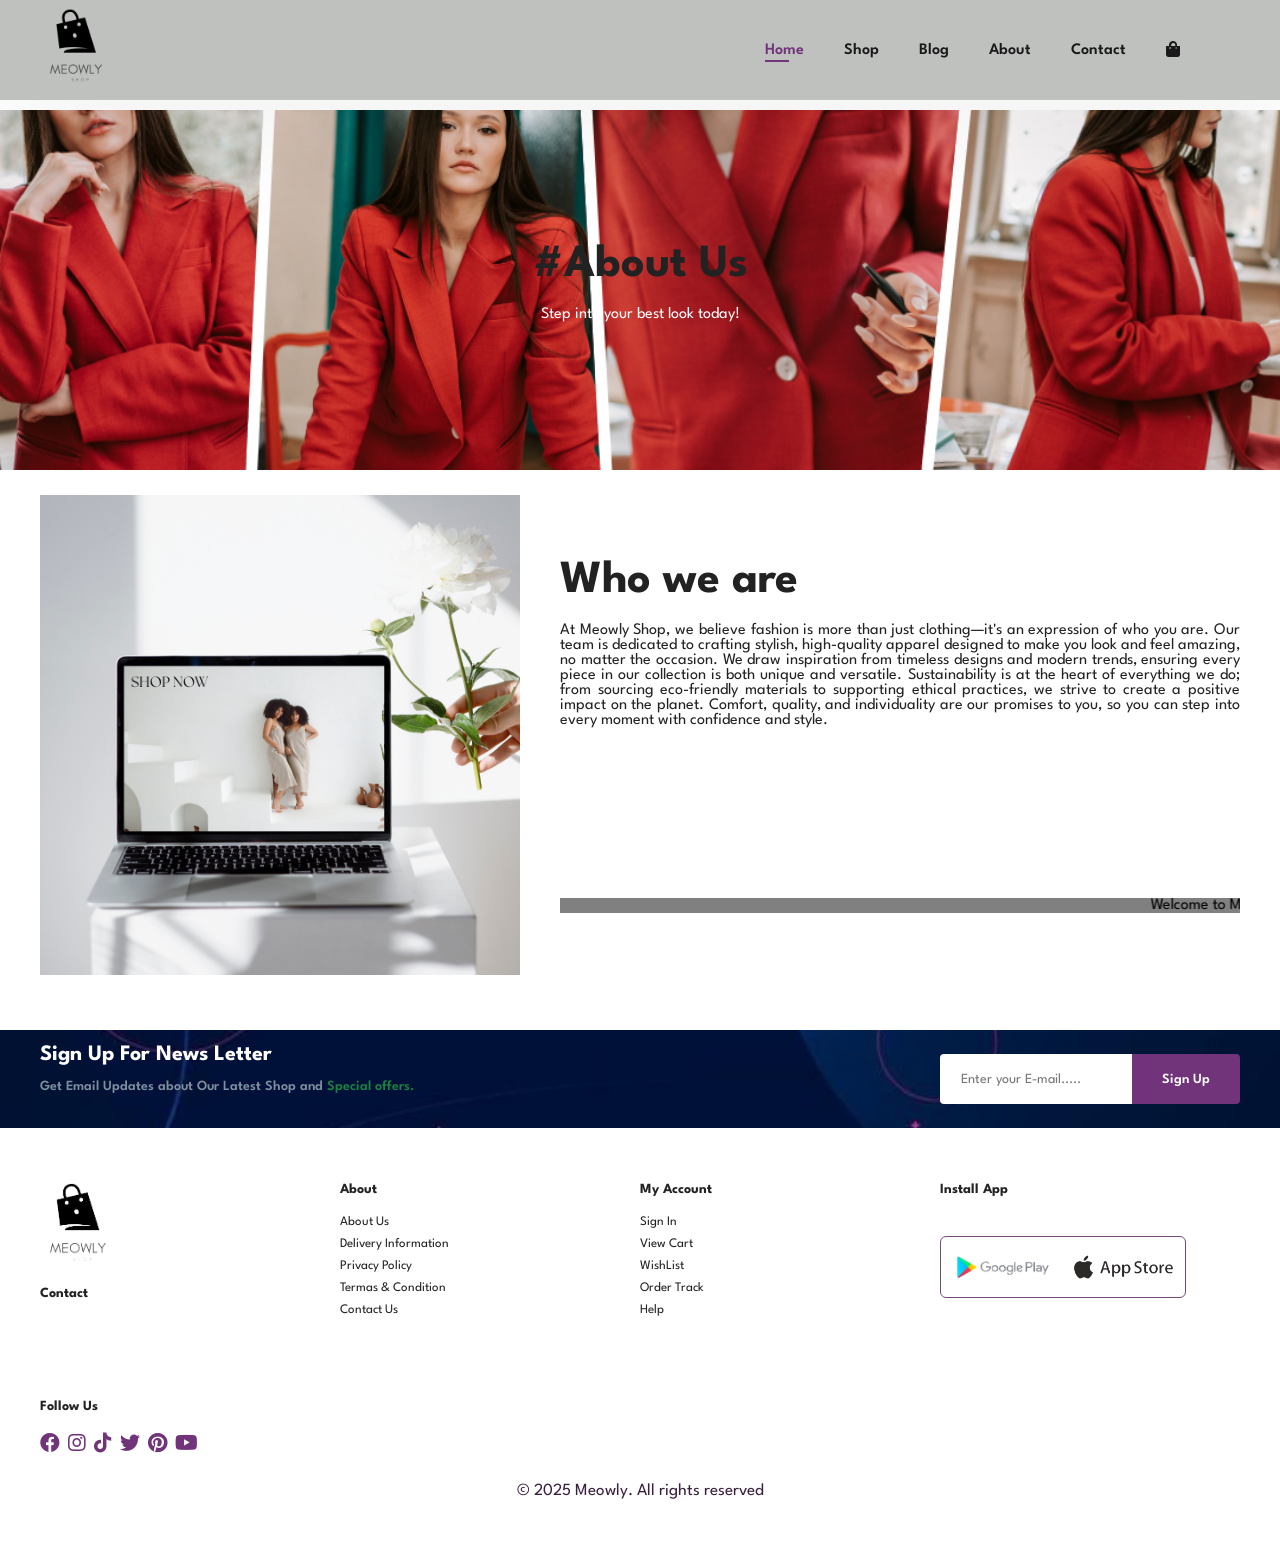
==== about.html @ 0951b693 "Added new file" ====
<!DOCTYPE html>
<html lang="en">
<head>
    <meta charset="UTF-8">
    <meta name="viewport" content="width=device-width, initial-scale=1.0">
    <title>Ecommerce</title>
    <link rel="stylesheet" href="https://cdnjs.cloudflare.com/ajax/libs/font-awesome/5.15.4/css/all.min.css">
   
        <link rel="stylesheet" href="https://cdnjs.cloudflare.com/ajax/libs/font-awesome/5.15.4/css/all.min.css">
   
    <link rel="stylesheet" href="style.css">
    
</head>
<body>
    <section id="header">
        <a href="#"><img src="img/meowly1.png" class="logo" alt="logo"></a>
        <div>
            <ul id="navbar">
                <li><a class="active" href="index.html">Home</a></li>
                <li><a href="shop.html">Shop</a></li>
                <li><a href="blog.html">Blog</a></li>
                <li><a href="about.html">About</a></li>
                <li><a href="contact.html">Contact</a></li>
                <li><a href="cart.html"><i class="fa fa-shopping-bag" aria-hidden="true"></i></a></li>
                <a href="#" id="close"><i class="fas fa-times"></i></a>
            </ul>
        </div>
        <div id="mobile">
            <i id="bar" class="fas fa-outdent"></i>
        </div>
    </section>
    <section id="page-head" class="about-header">
        <h2>#About Us</h2>
        <p>Step into your best look today!</p>
    </section>
    <section id="about-head" class="section-p1">
        <img src="img/about/about.png" alt="">
        <div>
            <h2>Who we are</h2>
            <p>At Meowly Shop, we believe fashion is more than just clothing—it's an expression of who you are. Our team is dedicated to crafting stylish, 
                high-quality apparel designed to make you look and feel amazing, no matter the occasion. 
                We draw inspiration from timeless designs and modern trends, ensuring every piece in our collection is both unique and versatile. 
                Sustainability is at the heart of everything we do; from sourcing eco-friendly materials to supporting ethical practices,
                 we strive to create a positive impact on the planet. Comfort, quality, and individuality are our promises to you,
                  so you can step into every moment with confidence and style.</p>
            <br><br>
            <br><br>
            <br><br>
            <br><br>
            <br><br>
            
            
            <marquee bgcolor="grey" loop="-1 " width="100%" behavior="scroll" direction="left"> Welcome to Meowly Shop! Discover the latest trends, exclusive collections, and sustainable fashion options. Shop now and redefine your style!</marquee>
        </div>
    </section>
    <section id="newsletter" class="section-p1 section-m1">
        <div class="newstext">
            <h4>Sign Up For News Letter</h4>
            <p>Get Email Updates about Our Latest Shop and <span>Special offers.</span></p>
        </div>
        <div class="form">
            <input type="text" placeholder="Enter your E-mail.....">
            <button class="normal">Sign Up</button>
        </div>
    </section>
    <footer class="section-p1">
        <div class="col">
            <img class="logo" src="img/meowly.png" alt="">
            <h4> Contact</h4>
            <p> <strong>Address:</strong>  Bharatpur Chitwan,Nepal</p>
            <p> <strong>Phone:</strong> +977-98000</p>
            <p> <strong>Hours:</strong>  10am-6pm , Tue-Sun</p>
            <div class="follow"> 
                <h4>Follow Us</h4>
                <div class="icon">
                    <a href="#" class="fab fa-facebook"></a>
                    <a href="#" class="fab fa-instagram"></a>
                    <a href="#" class="fab fa-tiktok"></a>
                    <a href="#" class="fab fa-twitter"></a>
                    <a href="#" class="fab fa-pinterest"></a>
                    <a href="#" class="fab fa-youtube"></a>
                </div>
            </div>
        </div>
        <div class="col">
            <h4>About</h4>
            <a href="#">About Us</a>
            <a href="#">Delivery Information</a>
            <a href="#">Privacy Policy</a>
            <a href="#">Termas & Condition</a>
            <a href="#">Contact Us</a>
        </div>
        <div class="col">
            <h4>My Account</h4>
            <a href="#">Sign In</a>
            <a href="#">View Cart</a>
            <a href="#">WishList</a>
            <a href="#">Order Track</a>
            <a href="#">Help</a>
        </div>
        <div class="col install">
            <h4>Install App</h4>
            <p>From App Store or Google Play</p>
            <div class="row">
                <img src="img/gplay.png" alt="">
                <img src="img/app.png" alt="">
            </div>
            &nbsp;
            <p><strong>Secure Payment Gateway</strong></p>
            <img class="pay"src="img/pay.png" alt="">
        </div>

        <div class="copyright">
            <p>&copy; 2025 Meowly. All rights reserved</p>
        </div>
    </footer>

<script src="script.js"></script>
</body>
</html>
---- style.css ----
@import url('https://fonts.googleapis.com/css2?family=Spartan:wght@100;200;300;400;500;600;700;800;900&display=swap');

*{
    margin: 0;
    padding: 0;
    box-sizing: border-box;
    font-family: 'spartan', sans-serif;
}

h1{
    font-size: 50px;
    line-height: 64px;
    color:#222;
}
h2{
    font-size: 46px;
    line-height: 54px;
    color:#222;
}
h4{
    font-size: 20px;
    color:#222;
}
h6{
    font-weight: 700;
    font-size: 12px;
}
p{
    font-size: 16px;
    color:#465b52;
margin: 15px 0 20px 0;
}

.section-p1{
    padding:15px 40px;
    position: relative;
    top: -50px;
}

.section-m1{
    margin: 40px 0;
}
button.normal{
    font-size: 14px;
    font-weight: 600;
    padding:15px 30px ;
    color: black;
    background-color: #ffffff;
    border-radius: 4px;
    border: none;
    cursor: pointer;
    outline: none;
    transition: 0.2s;
}
button.white{
    font-size: 13px;
    font-weight: 600;
    padding:11px 18px ;
    color: rgb(255, 255, 255);
    background-color: transparent;
    border: 1px solid white;
    cursor: pointer;
    outline: none;
    transition: 0.2s;
}

body{
    width: 100%;
}

/* header  */

#header{
    height: 100px;
    display: flex;
    align-items: center;
    justify-content: space-between;
    padding: 20px 80px;
    background: #bfc1bf;
    box-shadow: 0 5px 150px  rgba(0, 0, 0, 0.09);
    z-index: 999;
    position: sticky;
    top: 0;
    left: 0;
}
#header .logo {
    height: 200px; 
    width: auto; 
    margin-left: -100px;
}

#navbar{
    display: flex;
    align-items: center;
    justify-content: center;
}

#mobile{
    display: none;
    align-items: center;
}
#close{
    display: none;
}
#navbar li{
    list-style: none;
    padding: 0 20px;
    position: relative;
    
}
#navbar li a{
    text-decoration: none;
    font-size: 16px;
    font-weight: 600;
    color:#1a1a1a;
    transition: 0.3s ease;
    
    
}
#navbar li a:hover,
#navbar li a.active{
    color: #71337a;

}

#navbar li a.active::after,
#navbar li a:hover::after{
    content: "";
    width: 30%;
    height: 2px;
    position: absolute;
    background: #71337a;
    bottom: -4px;
    left:20px;
}

/* home page */
#hero{
    background-image: url("img/home/hero1.jpeg");
    height: 90vh;
    width: 100%; 
    background-size: 47.5%; /* Adjust size of the image */
    background-repeat: no-repeat;
    background-position: top 20% right 0px;
    padding: 0 80px;
    display: flex;
    flex-direction: column;
    align-items: flex-start;
    justify-content: center;
}
#hero h4{
    padding-bottom: 15px;
}
#hero h1{
    color: rgb(83, 14, 117);
}
#hero p{
    color: rgb(42, 78, 10);
}

#hero button {
    background-color: transparent;  
    color: #71337a;  
    border: 2px solid #71337a;  
    padding: 14px 80px 14px 65px;  
    background-repeat: no-repeat;  
    cursor: pointer;  
    font-weight: 700;  
    font-size: 15px;  
    border-radius: 30px;  
    transition: all 0.3s ease;  
    position: relative;  
    overflow: hidden;  
}

/* Hover Effects */
#hero button:hover {
    background-color: #71337a;  
    color: #fff;  
    border-color: #631d6e;  
    transform: scale(1.05);  
}

/* Optional: Add an icon inside the button */
#hero button::after {
    content: "→";  
    position: absolute;
    right: 20px;  
    top: 50%;
    transform: translateY(-50%);  
    font-size: 20px;  
    transition: all 0.3s ease;  
}

/* Hover icon movement */
#hero button:hover::after {
    right: 30px;  
}


#feature .fe-box img {
    width: 100%;  
    margin-bottom: 10px;  
}
#feature .fe-box{
    width: 180px;
    text-align: center;
    padding: 25px 15px;
    box-shadow: 20px 20px 43px rgba(0, 0, 0, 0.03);
    border: 1px solde #cce7d0;
    border-radius: 4px;
    margin: 15px 0;
    
}

#feature .fe-box:hover{
    box-shadow: 10px 10px 54px rgba(70,62,221,0.1);
}
#feature .fe-box h6{
    display: inline-block;
    padding: 9px 8px 6px 8px;
    line-height: 1;
    border-radius: 4px;
    color: #2a7d78;
    background-color: #f7a0c4;
    cursor: pointer;
}
#feature{
    display: flex;
    align-items: center;
    justify-content: space-between;
    flex-wrap:wrap ;
}
#feature .fe-box:nth-child(2) h6{
    background-color: #e2af42;
}
#feature .fe-box:nth-child(3) h6{
    background-color: #b2ef5d;
}
#feature .fe-box:nth-child(4) h6{
    background-color: #e48d85;
}
#feature .fe-box:nth-child(5) h6{
    background-color: #3fb0d6;
}
#feature .fe-box:nth-child(6) h6{
    background-color: #b39fe6;
}

#product1{
    text-align: center;
}
#product1 p{
    color: #71337a;
}
#product1 .pro-container{
    display: flex;
    justify-content: space-between;
    padding-top: 20px;
    flex-wrap: wrap;
}
#product1 .pro{
    width: 23%;
    min-width: 250px;
    padding: 10px 12px;
    border: 1px solid #cce7d0;
    border-radius: 25px;
    cursor: pointer;
    box-shadow: 20px 20px 30px rgba(0, 0, 0, 0.03);
    margin: 15px 0 ;
    transition: ease;
    position: relative;
}
#product1 .pro:hover{
    box-shadow: 20px 20px 30px rgba(0, 0, 0, 0.06);

}
#product1 .pro img{
    width: 100%;
    border-radius: 20px;
    max-height: 250px;  /*Prevent oversized images */
}
#product1 .pro .des{
    text-align: start;
    padding: 10px 0;
}
#product1 .pro .des span{
    color: #606063;
    font-size: 12px;
}
#product1 .pro .des h5{
    padding-top: 7px;
    color:#1a1a1a;
    font-size: 14px;
}
#product1 .pro .des i{
    font-size:12px ;
    color: rgb(243, 181, 25);
}
#product1 .pro .des h4{
    font-size: 15px;
     font-weight: 700;
     padding-top: 7px;
     color:#1c671c;
}
#product1 .pro a{
    width: 40px;
    height: 40px;
    line-height: 40px;
    border-radius: 50px;
    background-color:#e8f6ea ;
    font-weight: 500;
    color: #088178;
    border: 1px solid #cce7d0;
    position: absolute;
    bottom: 20px;
    right: 10px;
}
#banner{
    background-image: url("img/home/banner.png");
    display: flex;
    flex-direction: column;
    justify-content: center;
    align-items: center;
    text-align: center;
    width: 100%;
    height: 50vh;
    background-size: cover;
    background-position: center;
}
#banner h4{
color: white;
font-size: 16px;
}
#banner h2{
color: white;
font-size: 30px;
padding: 10px 0;
}
#banner h2 span{
color: rgb(165, 36, 36);
}
#banner button:hover{
    background-color: #71337a;
    color:#ffffff
}
#sm-banner {
    display: flex;
    justify-content: space-between;
    flex-wrap: w;
}
#sm-banner .banner-box{
    background-image: url("img/home/smbanner1.png");
    display: flex;
    flex-direction: column;
    justify-content:flex-end;
    align-items: flex-end;
    min-width:580px ;
    height: 70vh;
    background-size: cover;
    background-position: center;
    padding: 30px ;
  
}
#sm-banner .banner-box2{
    background-image: url("img/home/smbanner.png");
}
#sm-banner h4{
    color: white;
    font-size: 20px;
    font-weight: 300;
}
#sm-banner h2{
    color: #ffffff;
    font-size: 28px;
    font-weight: 800;
}
#sm-banner span{
    color: #ebeaeb;
    font-size: 14px;
    font-weight: 500;
    padding-bottom: 15px;
}
#sm-banner .banner-box:hover button{
    background-color: #77487e;
    border: 1 px solid #71337a;
}
#banner3 .banner-box{
        background-image: url("img/home/winter.png");
        display: flex;
        flex-direction: column;
        justify-content:flex-end;
        align-items: flex-start;
        min-width:30%;
        height: 40vh;
        background-size: cover;
        background-position: center;
        padding: 20px ;  
        margin-bottom: 20px;
}
#banner3 .banner-box2{
    background-image: url("img/home/foot.jpeg");
}
#banner3 .banner-box3{
    background-image: url("img/home/summer.png");
}
#banner3{
    display: flex;
    justify-content: space-between;
    flex-wrap: wrap;
    padding: 0 80px;
}
#banner3 .banner-box h2{
    color: #ffffff;
    font-weight: 900;
    font-size: 22px;
}
#banner3 .banner-box h3{
    color: #8b098b;
    font-weight: 800;
    font-size: 15px;
}
#newsletter{
    display: flex;
    justify-content: space-between;
    flex-wrap: wrap;
    align-items: center;
    background-image: url("img/home/newsletter.jpeg");
    background-repeat: no-repeat;
    background-position: 20% 30%;
    background-color: #1a1a1a;
    background-size: cover;
}
#newsletter h4{
    color: #ffffff;
    font-size: 22px;
    font-weight: 700;
}
#newsletter p{
    color: #818ea0;
    font-size: 14px;
    font-weight: 600;
}
#newsletter p span{
    color: #198340;
}
#newsletter .form{
    display: flex;
   
}
#newsletter input{
    /* background-color: #1a1a1a; */
    height: 3.125rem;
    padding: 0 1.25rem;
    font-size: 14px;
    width: 100%;
    border: 1px solid transparent;
    border-radius: 4px;
    outline: none;
    border-top-right-radius: 0;
    border-bottom-right-radius: 0;
}
#newsletter button{
    background-color: #71337a;
    color: white;
    white-space: nowrap;
    border-top-left-radius: 0;
    border-bottom-left-radius: 0;
}

footer{
    display: flex;
    justify-content: space-between;
    flex-wrap: wrap;
    padding: 20px;
}
footer .col{
    display: flex;
    flex-direction: column;
    align-items: flex-start;
    margin-bottom: 20px;
    flex: 1 1 calc(25% - 20px); 
    margin-right: 20px; 
}
footer .logo{
    margin-bottom: 20px;
    width: 30%;
}
footer h4{
    font-size: 14px;
    padding-bottom: 20px;
}
footer p{
    font-size: 13px;
    margin: 0 0 8px 0;
}
footer a{
    font-size: 13px;
    text-decoration: none;
    color: #222;
   margin-bottom: 10px;
}
footer .follow{
    margin-top: 20px;
}
footer .follow a{
    color:#71337a;
    padding-right: 4px;
    cursor: pointer;
    font-size: 20px;
}
footer .follow a:hover{
    color: #46693e;
}
footer .install .row {
    display: flex; 
    align-items: center;
    justify-content: flex-start;
    border: 1px solid #77487e;
    border-radius: 6px;
    padding: 12px; 
    gap: 20px; 
}

footer .install img{
    width: 100px;
}
footer .copyright {
    width: 100%;
    text-align: center;
    color: #71337a;
    margin-bottom: -30px;
    overflow: hidden;
}
.copyright p{
    font-size: 17px;
    color: #3b1f3f;
}


/*Shop page  */
#page-header{
    background-image: url("img/shop.png");
    width: 100%;
    height: 40vh;
    background-size:cover;
    display:flex;
    text-align:center;
    justify-content: center;
    flex-direction: column;
    padding: 14px;
}
#page-header h2,p{
    color: white;
}

#pagination{
    text-align:center;
}
#pagination a{
    text-decoration: none;
    background-color: #71337a;
    padding: 15px 20px;
    border-radius: 4px;
    color: white;
    font-weight: 600;
}

/* single product */
#MainImg {
    max-width: 55%; 
    margin: 0 35px; 
    display: block; 
}
#pro-details{
    min-height: 400px;
    display: flex;
    margin-top: 70px;
}
#pro-details .single-pro-img{
    width: 40%;
    margin-right: 50px;
}
.small-img-grp{
    max-width: 70%; 
    margin-top: 10px;
    display: flex;
    justify-content: space-between;
}
.small-img-col{
    flex-basis: 24%;
    cursor: pointer;
}
#pro-details .single-pro-details{
    width: 50%;
    padding-top: 30px;
}
#pro-details .single-pro-details h4{
    padding: 40px 0 20px 0;
}
#pro-details .single-pro-details h2{
    padding: 40px 0 20px 0;
    font-size: 25px;
}
#pro-details .single-pro-details select{
    display: block;
    padding: 5px 10px;
    margin-bottom: 10px;
}
#pro-details .single-pro-details input{
    width: 50px;
    height: 47px;
    padding-left: 10px;
    font-size: 16px;
    margin-right: 10px;
}
#pro-details .single-pro-details button{
    background-color: #71337a;
    color: white;
}
#pro-details .single-pro-details input:focus{
    outline: none;
}
#pro-details .single-pro-details span{
    line-height: 25px;
}
.blog-header{
    background-image: url('img/blog/banner.png');
    width: 100%;
    height: 50vh;
    background-size:cover;
    display:flex;
    text-align:center;
    justify-content: center;
    flex-direction: column;
    padding: 14px;
    margin-top: 20px;
    
}
.blog-header p{
    color: #3b1f3f;
}
#blog {
    padding: 100px 100px 0 100px;
}
#blog .blog-box{
    display:flex;
    align-items: center;
    width: 100%;
    position: relative;
    padding-bottom: 80px;
}
#blog .blog-img{
    width: 50%;
    margin-right: 30px;
}
#blog img{
    width: 100%;
    height: 400px;
    object-fit: cover;
}
#blog .blog-details{
    width: 50%;
    color: #71337a;
}
#blog .blog-details p{
    color: #1d1c1d;
}
#blog .blog-details a{
    text-decoration: none;
    font-size: 11px;
    color: black;
    font-weight: 700;
    position: relative;
    transition: 0.3;
}
#blog .blog-details a::after{
    content: "";
    width: 50px;
    height: 1px;
    background-color: black;
    position: absolute;
    top: 4px;
    right: -60px;
}
#blog .blog-details a:hover{
    color: #631d6e;
}
#blog .blog-details a:hover::after{
    background-color: #198340;
}
#blog .blog-box h1{
    position: absolute;
    top: -40px;
    left: 0;
    font-size: 50px;
    font-weight: 700;
    color: #676767;
    z-index: -9;
}
/* about us */
.about-header{
    background-image: url('img/about/banner.png');
    width: 100%;
    height: 40vh;
    background-size:cover;
    display:flex;
    text-align:center;
    justify-content: center;
    flex-direction: column;
    padding: 14px;
    margin-top: 10px;
}
#about-head{
    display: flex;
    align-items: center;
    margin-top: 60px;
}
#about-head img{
    width: 40%;
    height: 30%;
    
}
#about-head div{
    width: 60%;
    padding-left: 40px;
    
}
#about-head p{
    text-align:justify;
    color: #222;
}

/* media query */
@media (max-width: 799px) {
    .section-p1{
        padding: 40px 40px;
    }
    #navbar{
        display: flex;
        flex-direction: column;
        align-items: flex-start;
        justify-content: flex-start;
        position: fixed;
        top: 0;
        right: -300px;
        height: 100vh;
        width: 300px;
        background-color: #E3E6F3;
        box-shadow: 0 40px 60px rgba(0, 0, 0, 0.01);
        padding: 80px 0 0 10px;
        transition: 0.3s;
    }
    #navbar li{
        margin-bottom: 25px;
    }
    #mobile{
        display: block;
        align-items: center;
    }
    #mobile i{
        font-size: 20px;
        padding-left:24px ;
        color: #631d6e;
    }
    #navbar.active{
        right: 0;
        display: block;
    }
    #close{
        position: absolute;
        top: 30px;
        left: 30px;
        font-size: 24px;
        color: black;
        display: initial;
    }
    #hero {
       
        background-position: bottom 20% right -20%;
      }
      #sm-banner {
        display: flex;
        justify-content: space-between;
        flex-wrap: wrap;
        gap: 20px;
        
      }#sm-banner .banner-box{
        height: 33vh;
      }
      #newsletter .newstext{
        margin-top: 15px; 
        margin-left: 10px; 
      }
      #newsletter .form{
        width:80%;
      }
    #product1 .pro-container{
     justify-content: center;   
    }
    #product1 .pro{
        margin: 10px;
    }
    #banner{
        height: 30vh;
    }
    #banner3{
        padding: 0 20px;
    }
    #banner3 .banner-box{
        width: 28%;
    }
    #banner3 .banner-box h3{
        color: rgb(194, 30, 30);
    }
    #blog img{
        max-width: 100%;
        height: 200px;
        object-fit: cover;
    }
    #about-head img{
        width: 40%;
        height: auto;
        
    }
    #about-head div{
        width: 60%;
        padding-left: 40px;
        
    }
    #about-head marquee{
       
        margin-top: 0px;
    }
    #about-head br{
        display: none;
    }

}
@media (max-width:477px) {
    .section-p1{
        padding: 20px;
    }
    #header{
        padding: 10px 30px;
    }
    h2{
        font-size: 32px;
    }
    h1{
        font-size: 38px;
    }
    #hero{
        padding: 0 20px;
    }
    #feature{
        justify-content: space-between;
    }
    #feature .fe-box{
        width: 150px;
        margin: 0 0 15px 0;
    }
    #sm-banner{
        display:flex;
        justify-content: flex-end;
        margin: 0;
        padding: 0px;
      }
      #banner3{
        padding: 0 20px;
      }
      #banner3 .banner-box{
        width: 100%;
      }
      
      #newsletter .newstext{
        margin-top: 30px; 
        margin-left: 3px; 
      }
      #newsletter .form{
        width:90%;
      }
      footer .copyright{
        text-align: center;
      }

      /* single product */
      #pro-details{
        display: flex;
        flex-direction: column;
      }
      #pro-details .single-pro-img{
        width: 100%;
      }

    .blog-header p{
        color: #465b52;
    }
    #blog{
        padding: 100px 20px 0 20px;
    }
    #blog .blog-box{
        display: flex;
        flex-direction: column;
        align-items: center;
    }
    #blog .blog-img{
        width: 100%;
        margin-right: 0px;
        margin-bottom: 30px;
    }
    #blog .blog-details{
        width: 100%;
    }
    #about-head{
        flex-direction: column;
    }
    #about-head img{
        width: 100%;
        margin-bottom: 20px;

    }
    #about-head div{
        width: 100%;
        padding-left:0px ;
    }

}
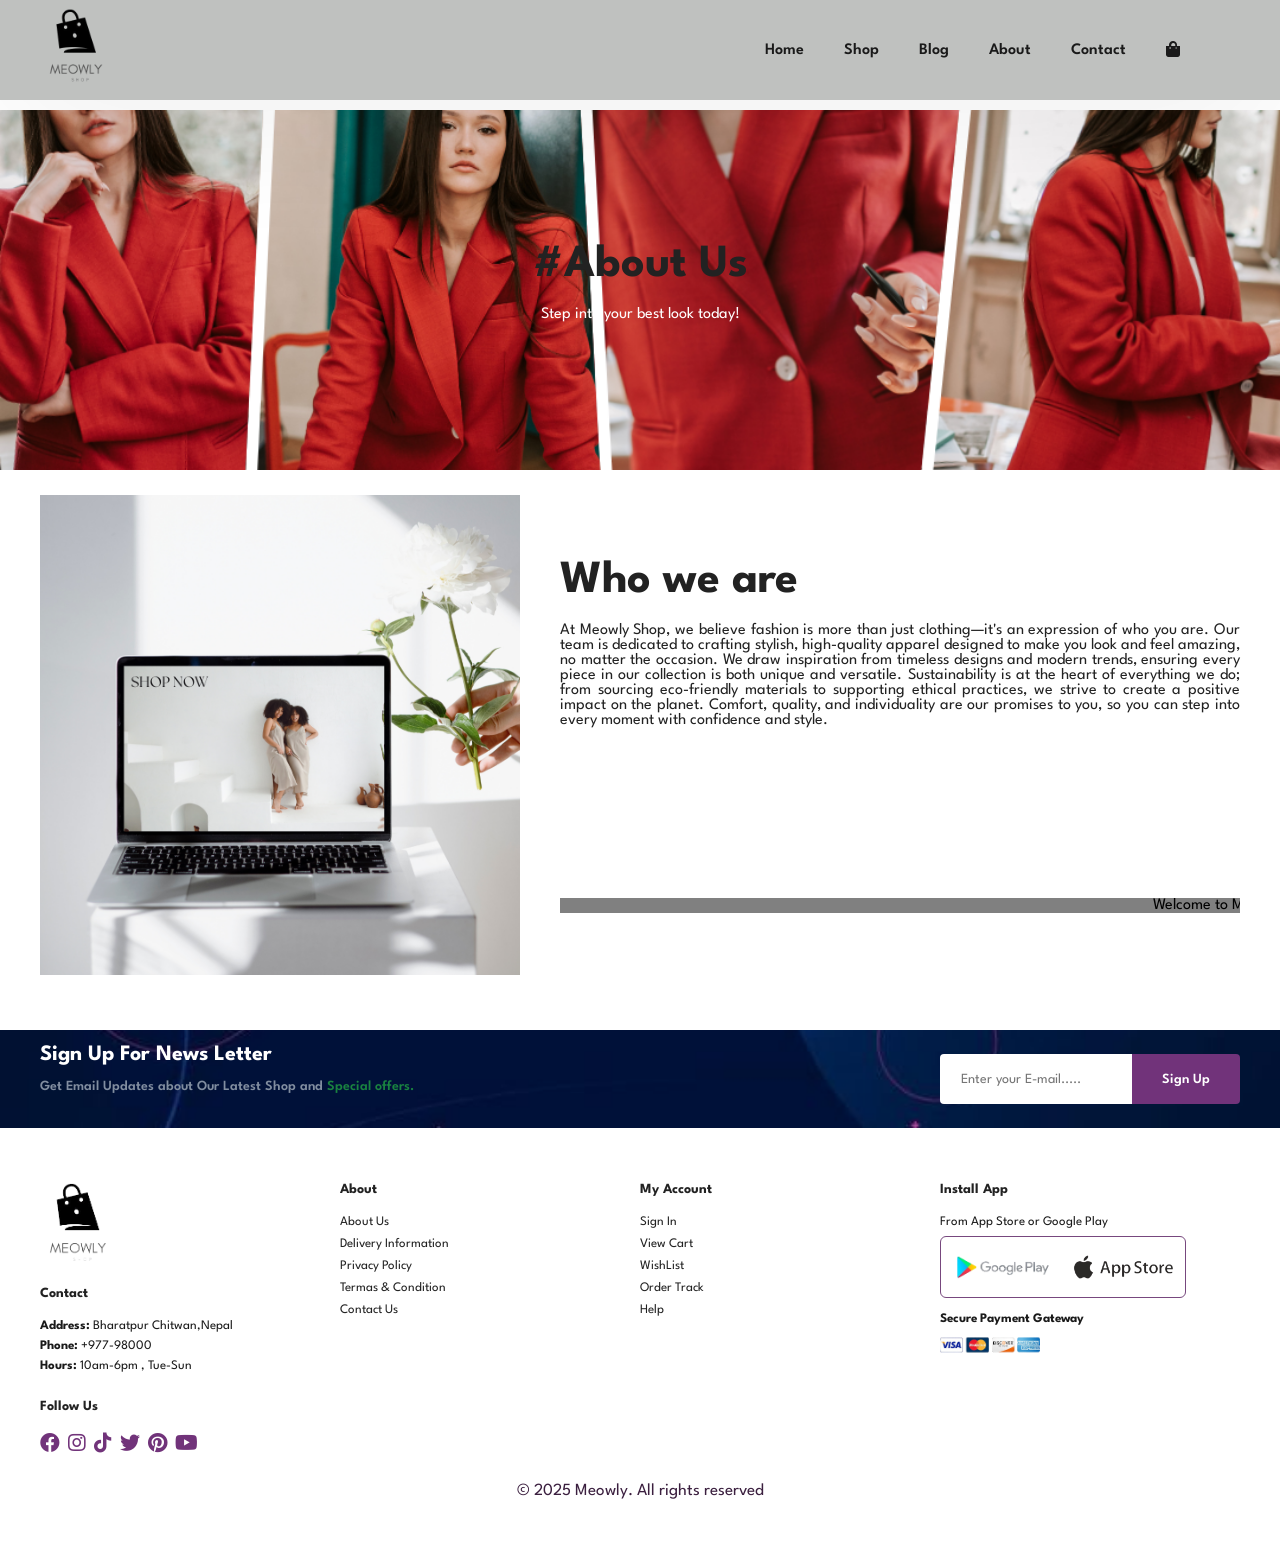
==== commit f849d569: "Update" ====
--- a/about.html
+++ b/about.html
@@ -16,7 +16,7 @@
         <a href="#"><img src="img/meowly1.png" class="logo" alt="logo"></a>
         <div>
             <ul id="navbar">
-                <li><a class="active" href="index.html">Home</a></li>
+                <li><a  href="index.html">Home</a></li>
                 <li><a href="shop.html">Shop</a></li>
                 <li><a href="blog.html">Blog</a></li>
                 <li><a href="about.html">About</a></li>
--- a/style.css
+++ b/style.css
@@ -139,7 +139,7 @@
     background-image: url("img/home/hero1.jpeg");
     height: 90vh;
     width: 100%; 
-    background-size: 47.5%; /* Adjust size of the image */
+    background-size: 47.5%; 
     background-repeat: no-repeat;
     background-position: top 20% right 0px;
     padding: 0 80px;
@@ -278,7 +278,7 @@
 #product1 .pro img{
     width: 100%;
     border-radius: 20px;
-    max-height: 250px;  /*Prevent oversized images */
+    max-height: 250px;  
 }
 #product1 .pro .des{
     text-align: start;
@@ -449,7 +449,7 @@
    
 }
 #newsletter input{
-    /* background-color: #1a1a1a; */
+   
     height: 3.125rem;
     padding: 0 1.25rem;
     font-size: 14px;
@@ -473,6 +473,7 @@
     justify-content: space-between;
     flex-wrap: wrap;
     padding: 20px;
+    
 }
 footer .col{
     display: flex;
@@ -482,6 +483,7 @@
     flex: 1 1 calc(25% - 20px); 
     margin-right: 20px; 
 }
+
 footer .logo{
     margin-bottom: 20px;
     width: 30%;
@@ -493,6 +495,7 @@
 footer p{
     font-size: 13px;
     margin: 0 0 8px 0;
+    color: #1a1a1a;
 }
 footer a{
     font-size: 13px;
@@ -731,8 +734,237 @@
     color: #222;
 }
 
+/* contact */
+.contact-header{
+    background-image: url('img/contact/contact.png');
+    width: 100%;
+    height: 40vh;
+    background-size:cover;
+    display:flex;
+    text-align:center;
+    justify-content: center;
+    flex-direction: column;
+    padding: 14px;
+    margin-bottom: 10px;
+}
+.contact-header h2{
+    color: #f1edf1;
+}
+#contact-details{
+    display: flex;
+    align-items: center;
+    justify-content: space-between;
+}
+#contact-details .details{
+    width: 40%;
+   
+}
+#contact-details .details span{
+    font-size: 20px;
+    
+}
+#contact-details .details h2,
+#form-details form h2{
+    font-size: 26px;
+    line-height: 35px;
+    padding: 20px 0;
+}
+#contact-details .details h3{
+    font-size: 16px;
+    padding-bottom: 15px;
+}
+#contact-details .details li{
+   list-style: none;
+    display: flex;
+    padding: 10px 0;
+}
+#contact-details .details li i{
+  font-size: 14px;
+    padding-right: 22px;
+}
+#contact-details .details li p{
+  margin: 0;
+  font-size: 14px;
+  color: #222;
+}
+#contact-details .map{
+    margin-top: 40px;
+    width: 55%;
+    height: 400px;
+}
+#contact-details .map iframe{
+    width: 100%;
+    height: 100%;
+}
+#form-details {
+    display: flex;
+    justify-content: space-between;
+    margin: 30px;
+    padding: 80px;
+    border: 1px solid rgb(197, 194, 194);
+}
+#form-details form{
+    width: 65%;
+    display: flex;
+    flex-direction: column;
+    align-items: flex-start;
+}
+#form-details form span{
+    font-size: 12px;
+}
+#form-details form input,
+#form-details form textarea{
+    width: 100%;
+    padding: 12px 15px ;
+    outline: none;
+    margin-bottom: 20px;
+    border: 1px solid grey;
+}
+#form-details form button{
+    background-color: #631d6e;
+    color: white;
+    margin-bottom: 20px;
+}
+#form-details .people div{
+    padding-bottom: 25px;
+    display: flex;
+    align-items: flex-start;
+}
+#form-details .people div img{
+    width: 65px;
+    height:65px ;
+    object-fit: cover;
+    margin-right: 15px;
+}
+#form-details .people div p{
+    margin: 0;
+    font-size: 13px;
+    line-height: 25px;
+    color: #222;
+}
+#form-details .people div p span{
+    display: block;
+    font-size: 16px;
+    font-weight: 600;
+    color: #1a1a1a;
+}
+
+/* cart */
+.cart-header{
+    background-image: url('img/cart.png');
+    width: 100%;
+    height: 40vh;
+    background-size:contain;
+    display:flex;
+    text-align:center;
+    justify-content: center;
+    flex-direction: column;
+    padding: 14px;
+    margin-bottom: 10px;
+}
+.cart-header h2{
+    color: #ffffff;
+}
+.cart-header p{
+    color: #843184;
+}
+#cart table{
+    width: 100%;
+    border-collapse: collapse;
+    table-layout: fixed;
+    white-space: nowrap;
+    margin-top: 40px;
+}
+#cart table img{
+    width: 50px;
+}
+#cart table td:nth-child(1){
+    width: 100px;
+    text-align: center;
+}
+#cart table td:nth-child(2){
+    width: 150px;
+    text-align: center;
+}
+#cart table td:nth-child(3){
+    width: 250px;
+    text-align: center;
+}
+#cart table td:nth-child(4),
+#cart table td:nth-child(5),
+#cart table td:nth-child(6){
+    width: 150px;
+    text-align: center;
+}
+#cart table td:nth-child(5) input{
+    width: 70px;
+    padding: 10px 5px 10px 15px;
+}
+#cart table thead{
+    border: 1px solid rgb(215, 215, 209);
+    border-left: none;
+    border-right: none;
+}
+#cart table thead td{
+    font-weight: 700;
+    text-transform: uppercase;
+    padding: 18px 0;
+    font-size: 12px;
+}
+#cart table tbody td tr{
+padding-top: 15px;
+}
+#cart table tbody td{
+    font-size: 13px;
+}
+
+#cart-add{
+    display: flex;
+    flex-wrap: wrap;
+    justify-content: space-between;
+}
+#coupon{
+    width: 50%;
+    margin-bottom: 30px;
+}
+#coupon h3,
+#sub-total h3{
+    margin-bottom: 15px;
+}
+#coupon input{
+    padding: 10px 20px;
+    outline: none;
+    width: 60%;
+    margin-right:10px;
+    border: 1px solid rgb(208, 205, 205);
+}
+#coupon button,
+#sub-total button{
+    background-color: #631d6e;
+    color: white;
+    padding: 10px 20px;
+}
+ #sub-total{
+    width: 50%;
+    margin-bottom: 30px;
+    border: 1px solid #ebe8e8;
+    padding: 30px;
+ }
+#sub-total table{
+    border-collapse: collapse;
+    width: 100%;
+    margin-bottom: 20px;
+}
+#sub-total table td{
+    width: 50%;
+    border: 1px solid #f6f2f6;
+    padding: 10px;
+    font-size: 13px;
+}
+
+
 /* media query */
-@media (max-width: 799px) {
+@media (max-width: 810px) {
     .section-p1{
         padding: 40px 40px;
     }
@@ -775,10 +1007,13 @@
         color: black;
         display: initial;
     }
-    #hero {
-       
-        background-position: bottom 20% right -20%;
-      }
+    #feature{
+        justify-content: space-between;
+    }
+    #feature .fe-box{
+        width: 200px;
+        margin: 0 0 15px 0;
+    }
       #sm-banner {
         display: flex;
         justify-content: space-between;
@@ -813,11 +1048,17 @@
     #banner3 .banner-box h3{
         color: rgb(194, 30, 30);
     }
+    .blog-header{
+        height: 20vh;
+    }
     #blog img{
         max-width: 100%;
         height: 200px;
         object-fit: cover;
     }
+    .about-header{
+        height: 20vh;
+    }
     #about-head img{
         width: 40%;
         height: auto;
@@ -835,6 +1076,27 @@
     #about-head br{
         display: none;
     }
+    .contact-header{
+        height: 20vh;
+    }
+    #form-details{
+        padding: 30px;
+    }
+    #form-details form{
+        width: 45%;
+    }
+    #cart{
+        overflow-x: auto;
+    }
+    .cart-header{
+        background-size:cover;
+        max-height: 30vh;   
+    }
+    #hero{
+        height: 50vh;
+        background-position: bottom 20% right -20%;
+    }
+   
 
 }
 @media (max-width:477px) {
@@ -924,5 +1186,41 @@
         width: 100%;
         padding-left:0px ;
     }
+    #contact-details{
+        flex-direction: column;
+    }
+    #contact-details .details{
+        width: 100%;
+        margin-bottom: 30px;
+        margin-top: 30px;
+    }
+    #contact-details .map{
+        width: 100%;
+        
+    }
+    #form-details{
+        margin: 10px;
+        padding: 30px 10px;
+        flex-wrap: wrap;
+    }
+    #form-details form {
+        width: 100%;
+        margin-bottom: 30px;
+    }
+    .cart-header{
+        background-size:contain;
+        max-height: 30vh;   
+    }
+    #cart-add{
+        flex-direction: column;
+    }
+    #coupon{
+        width: 100%;
+
+    }
+    #sub-total{
+        width: 100%;
+       padding: 20px;
+    }
 
 }
